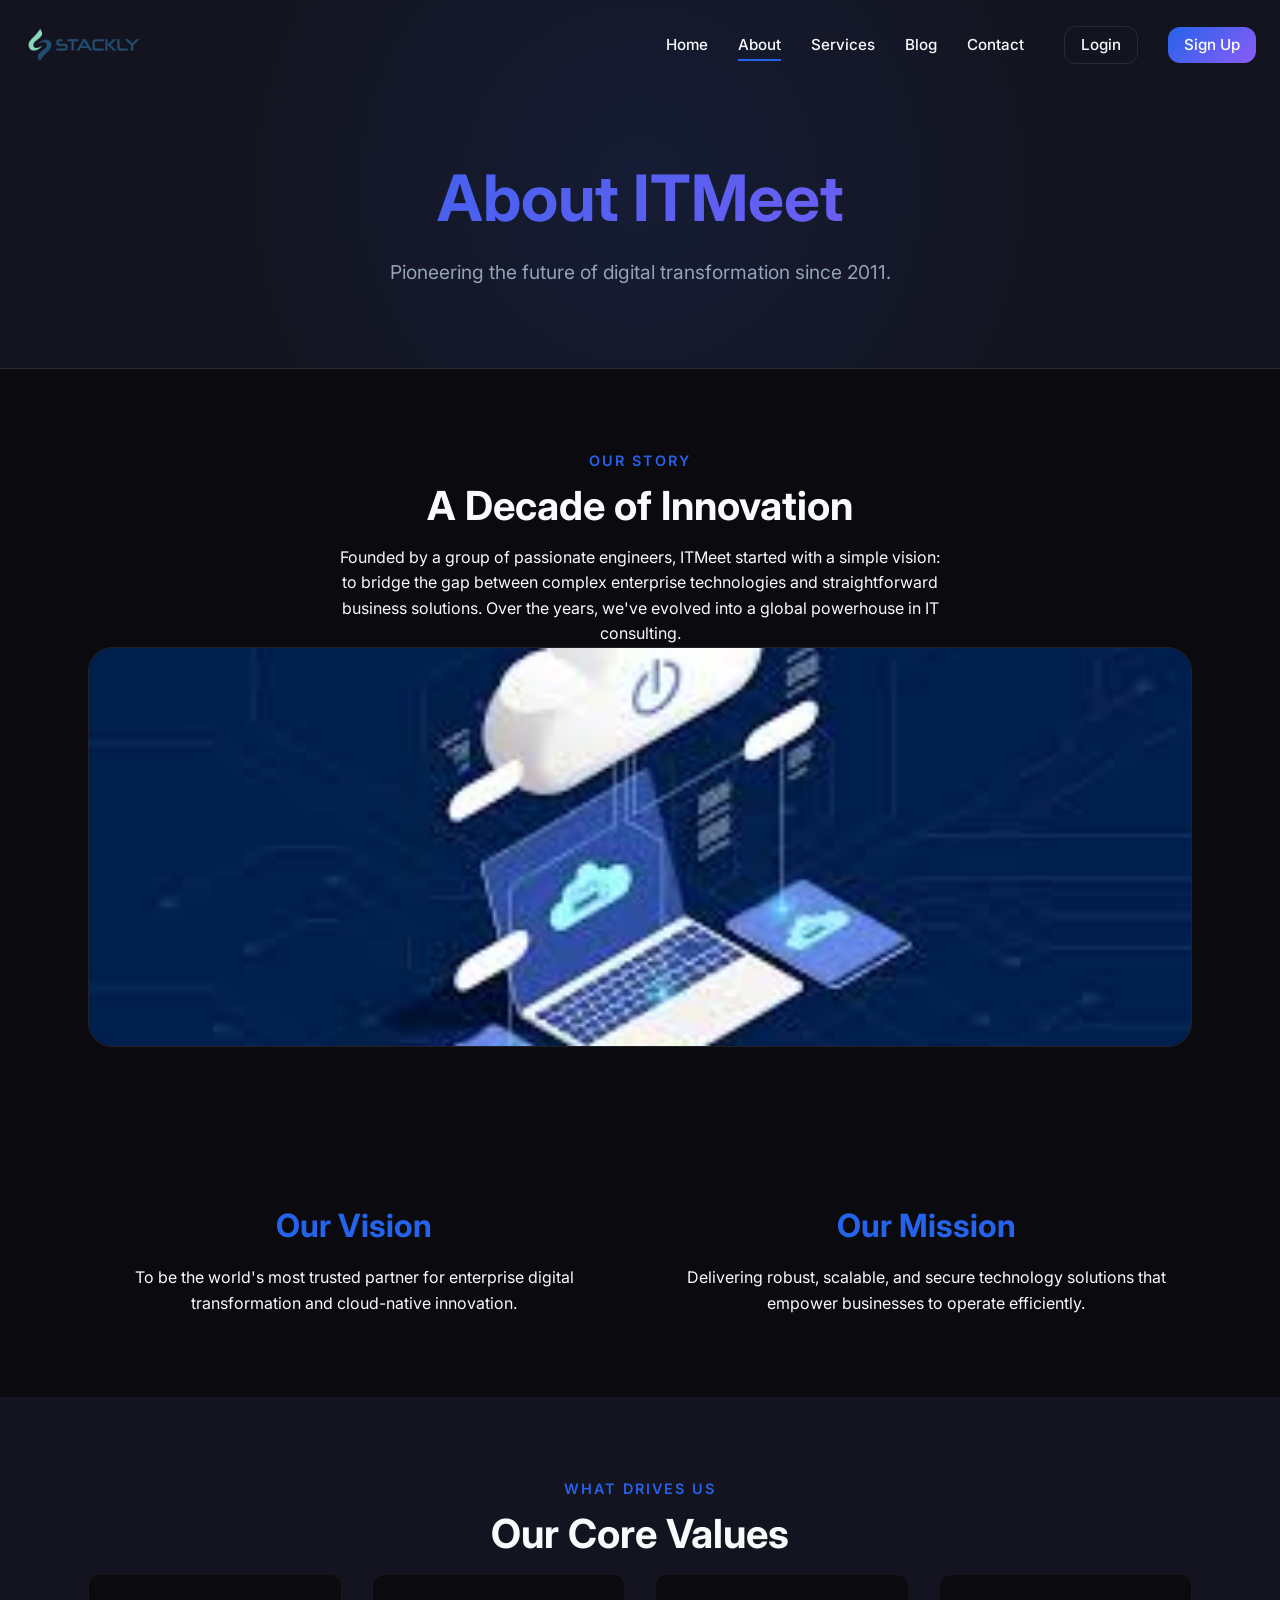
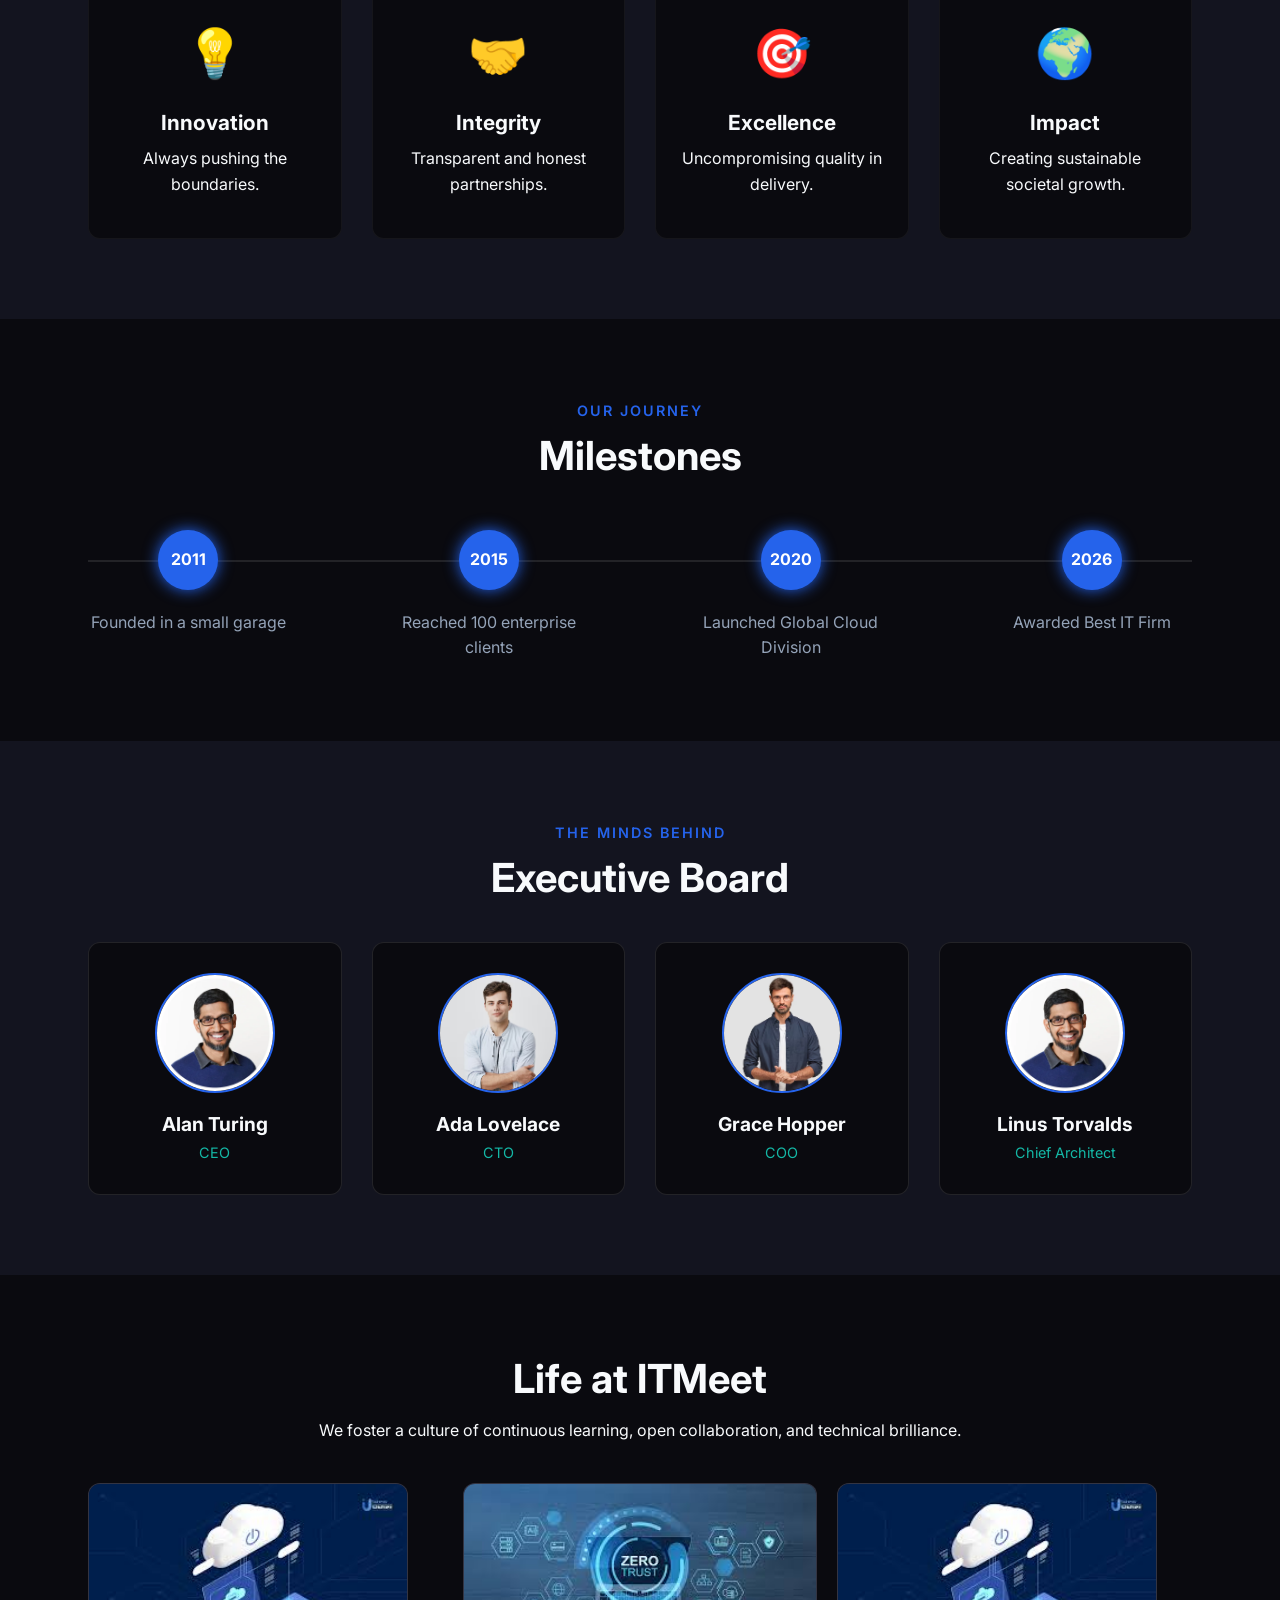
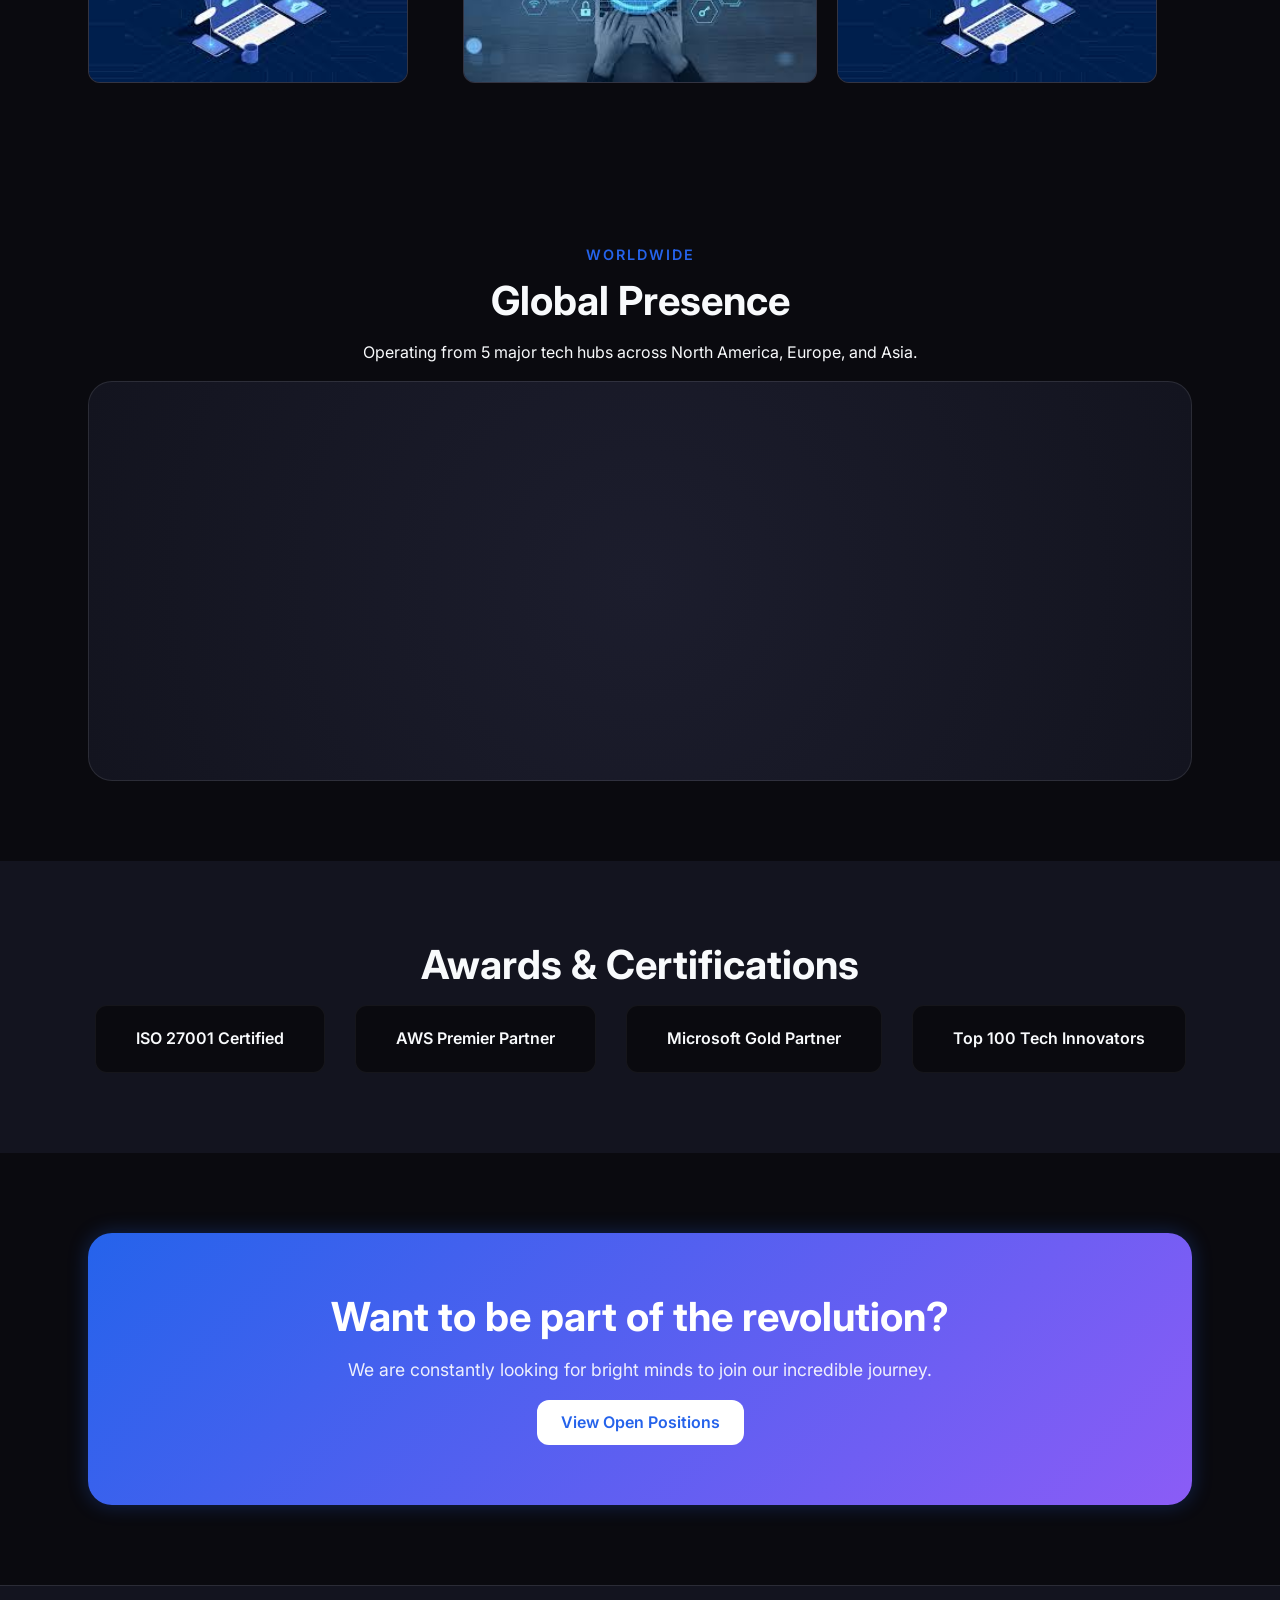
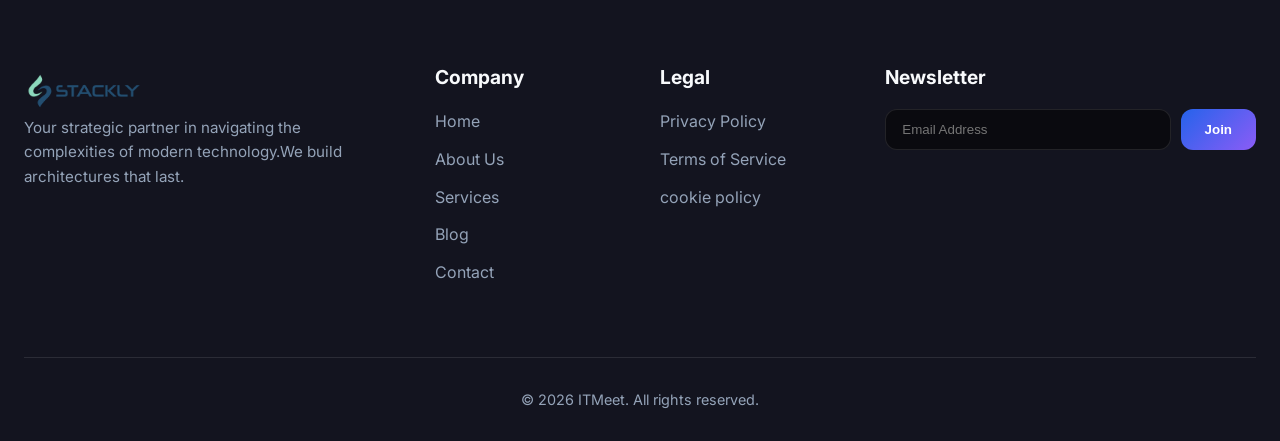
==== about.html @ 4d3dad5b "first commit" ====
<!DOCTYPE html>
<html lang="en">
<head>
  <meta charset="UTF-8">
  <meta name="viewport" content="width=device-width, initial-scale=1.0">
  <title>About Us - ITMeet</title>
  <link rel="stylesheet" href="css/global.css">
  <link rel="stylesheet" href="css/about.css">
</head>
<body>
  <div id="loader"><div class="spinner"></div></div>

  <!-- Navbar -->
  <nav class="navbar">
    <div class="container">
     <a href="index.html" class="logo">
        <img src="assets/stack logo.png" alt="logo">
      </a>
      <div class="nav-links">
        <a href="index.html">Home</a>
        <a href="about.html" class="active">About</a>
        <a href="services.html">Services</a>
        <a href="blog.html">Blog</a>
        <a href="contact.html">Contact</a>
        <a href="login.html" class="btn-outline" style="margin-left:10px; padding: 6px 16px;">Login</a>
        <a href="signup.html" class="btn-primary" style="padding: 6px 16px;">Sign Up</a>
      </div>
      <div class="hamburger"><span></span><span></span><span></span></div>
    </div>
  </nav>

  <!-- 1. Page Header -->
  <section class="page-header" id="header">
    <div class="container text-center reveal">
      <h1>About ITMeet</h1>
      <p>Pioneering the future of digital transformation since 2011.</p>
    </div>
  </section>

  <!-- 2. Our Story / Intro -->
  <section class="story" id="story">
    <div class="container">
      <div class="split-layout">
        <div class="story-content reveal">
          <span class="section-subtitle">Our Story</span>
          <h2 class="section-title">A Decade of Innovation</h2>
          <p>Founded by a group of passionate engineers, ITMeet started with a simple vision: to bridge the gap between complex enterprise technologies and straightforward business solutions. Over the years, we've evolved into a global powerhouse in IT consulting.</p>
        </div>
        <div class="story-graphic reveal zoom">
          <img src="assets/place holder1.jpeg" alt="Our Story" style="width: 100%; height: 400px; border-radius: var(--border-radius-lg); border: 1px solid var(--border-color); object-fit: cover;">
        </div>
      </div>
    </div>
  </section>

  <!-- 3. Vision & Mission -->
  <section class="vision-mission" id="vision">
    <div class="container">
      <div class="vm-grid">
        <div class="vm-card glass-card reveal zoom">
          <h3>Our Vision</h3>
          <p>To be the world's most trusted partner for enterprise digital transformation and cloud-native innovation.</p>
        </div>
        <div class="vm-card glass-card reveal zoom" style="transition-delay: 0.1s">
          <h3>Our Mission</h3>
          <p>Delivering robust, scalable, and secure technology solutions that empower businesses to operate efficiently.</p>
        </div>
      </div>
    </div>
  </section>

  <!-- 4. Core Values -->
  <section class="values" id="values">
    <div class="container text-center reveal">
      <span class="section-subtitle">What Drives Us</span>
      <h2 class="section-title">Our Core Values</h2>
      <div class="values-grid mt-4">
        <div class="value-item reveal zoom">
          <div class="icon">💡</div>
          <h4>Innovation</h4>
          <p>Always pushing the boundaries.</p>
        </div>
        <div class="value-item reveal zoom" style="transition-delay: 0.1s">
          <div class="icon">🤝</div>
          <h4>Integrity</h4>
          <p>Transparent and honest partnerships.</p>
        </div>
        <div class="value-item reveal zoom" style="transition-delay: 0.2s">
          <div class="icon">🎯</div>
          <h4>Excellence</h4>
          <p>Uncompromising quality in delivery.</p>
        </div>
        <div class="value-item reveal zoom" style="transition-delay: 0.3s">
          <div class="icon">🌍</div>
          <h4>Impact</h4>
          <p>Creating sustainable societal growth.</p>
        </div>
      </div>
    </div>
  </section>

  <!-- 5. Milestones/History -->
  <section class="history" id="history">
    <div class="container text-center reveal">
      <span class="section-subtitle">Our Journey</span>
      <h2 class="section-title">Milestones</h2>
      <div class="history-timeline">
        <div class="h-item">
          <div class="year">2011</div>
          <div class="h-content">Founded in a small garage</div>
        </div>
        <div class="h-item">
          <div class="year">2015</div>
          <div class="h-content">Reached 100 enterprise clients</div>
        </div>
        <div class="h-item">
          <div class="year">2020</div>
          <div class="h-content">Launched Global Cloud Division</div>
        </div>
        <div class="h-item">
          <div class="year">2026</div>
          <div class="h-content">Awarded Best IT Firm</div>
        </div>
      </div>
    </div>
  </section>

  <!-- 6. Our Team -->
  <section class="team-ext" id="team">
    <div class="container text-center reveal">
      <span class="section-subtitle">The Minds Behind</span>
      <h2 class="section-title">Executive Board</h2>
      <div class="team-ext-grid">
        <div class="t-card reveal zoom">
          <img src="assets/per1.webp" alt="Alan Turing" class="t-img" style="object-fit: cover;">
          <h4>Alan Turing</h4><p>CEO</p>
        </div>
        <div class="t-card reveal zoom" style="transition-delay: 0.1s">
          <img src="assets/person3.avif" alt="Ada Lovelace" class="t-img" style="object-fit: cover;">
          <h4>Ada Lovelace</h4><p>CTO</p>
        </div>
        <div class="t-card reveal zoom" style="transition-delay: 0.2s">
          <img src="assets/per3.avif" alt="Grace Hopper" class="t-img" style="object-fit: cover;">
          <h4>Grace Hopper</h4><p>COO</p>
        </div>
        <div class="t-card reveal zoom" style="transition-delay: 0.3s">
          <img src="assets/per1.webp" alt="Linus Torvalds" class="t-img" style="object-fit: cover;">
          <h4>Linus Torvalds</h4><p>Chief Architect</p>
        </div>
      </div>
    </div>
  </section>

  <!-- 7. Culture -->
  <section class="culture" id="culture">
    <div class="container">
      <div class="culture-box glass-card reveal">
        <div class="text-center mb-4">
          <h2 class="section-title">Life at ITMeet</h2>
          <p>We foster a culture of continuous learning, open collaboration, and technical brilliance.</p>
        </div>
        <div class="culture-gallery">
          <img src="assets/place holder1.jpeg" alt="Culture Image 1" class="cg-item" style="object-fit: cover;">
          <img src="assets/placeholder2.jpeg" alt="Culture Image 2" class="cg-item" style="object-fit: cover;">
          <img src="assets/place holder1.jpeg" alt="Culture Image 3" class="cg-item" style="object-fit: cover;">
        </div>
      </div>
    </div>
  </section>

  <!-- 8. Global Presence -->
  <section class="global" id="global">
    <div class="container text-center reveal">
      <span class="section-subtitle">Worldwide</span>
      <h2 class="section-title">Global Presence</h2>
      <p>Operating from 5 major tech hubs across North America, Europe, and Asia.</p>
      <div class="map-placeholder mt-4">
        <iframe src="https://www.openstreetmap.org/export/embed.html?bbox=-140.0%2C-30.0%2C150.0%2C70.0&amp;layer=mapnik" loading="lazy" referrerpolicy="no-referrer-when-downgrade"></iframe>
      </div>
    </div>
  </section>

  <!-- 9. Partners/Awards -->
  <section class="partners" id="partners">
    <div class="container text-center reveal">
      <h2 class="section-title">Awards & Certifications</h2>
      <div class="award-grid mt-4">
        <div class="award">ISO 27001 Certified</div>
        <div class="award">AWS Premier Partner</div>
        <div class="award">Microsoft Gold Partner</div>
        <div class="award">Top 100 Tech Innovators</div>
      </div>
    </div>
  </section>

  <!-- 10. Join Us (CTA) -->
  <section class="join-us" id="join">
    <div class="container reveal zoom">
      <div class="cta-banner">
        <h2>Want to be part of the revolution?</h2>
        <p>We are constantly looking for bright minds to join our incredible journey.</p>
        <a href="signup.html" class="btn-primary mt-4" style="display:inline-block">View Open Positions</a>
      </div>
    </div>
  </section>

  <!-- Footer -->
  <footer class="footer">
    <div class="container">
      <div class="footer-grid">
        <div class="footer-col">
        <a href="index.html" class="logo">
        <img src="assets/stack logo.png" alt="logo">
      </a>
          <p>Your strategic partner in navigating the complexities of modern technology.We build architectures that last.</p>
        </div>
        <div class="footer-col">
          <h3>Company</h3>
          <ul class="footer-links">
             <li><a href="index.html">Home</a></li>
            <li><a href="about.html">About Us</a></li>
            <li><a href="services.html">Services</a></li>
            <li><a href="blog.html">Blog</a></li>
             <li><a href="contact.html">Contact</a></li>
          </ul>
        </div>
        <div class="footer-col">
          <h3>Legal</h3>
          <ul class="footer-links">
            <li><a href="404.html">Privacy Policy</a></li>
            <li><a href="404.html">Terms of Service</a></li>
             <li><a href="404.html">cookie policy</a></li>
          </ul>
        </div>
        <div class="footer-col">
          <h3>Newsletter</h3>
          <form class="newsletter-form" onsubmit="event.preventDefault(); alert('Subscribed!');">
            <input type="email" placeholder="Email Address" required>
            <button class="btn-primary" type="submit">Join</button>
          </form>
        </div>
      </div>
      <div class="footer-bottom">&copy; 2026 ITMeet. All rights reserved.</div>
    </div>
  </footer>

  <script src="js/main.js"></script>
</body>
</html>
---- css/global.css ----
@import url('https://fonts.googleapis.com/css2?family=Inter:wght@300;400;500;600;700;800&display=swap');

:root {
  /* Premium Dark Theme Core */
  --bg-primary: #0a0a0f;
  --bg-secondary: #13141f;
  --bg-tertiary: #1c1d2d;
  
  /* Accents */
  --accent-blue: #2563eb;
  --accent-blue-hover: #1d4ed8;
  --accent-teal: #14b8a6;
  --accent-purple: #8b5cf6;
  --gradient-primary: linear-gradient(135deg, var(--accent-blue), var(--accent-purple));
  --gradient-glow: linear-gradient(135deg, rgba(37,99,235,0.2), rgba(139,92,246,0.2));

  /* Text Colors */
  --text-primary: #f8fafc;
  --text-muted: #94a3b8;
  --text-dark: #0f172a;

  /* UI Elements */
  --border-color: rgba(255, 255, 255, 0.1);
  --glass-bg: rgba(19, 20, 31, 0.7);
  --glass-border: rgba(255, 255, 255, 0.05);

  /* Spacing & Utilities */
  --section-padding: 100px 0;
  --border-radius: 12px;
  --border-radius-lg: 24px;
  --transition-fast: 0.3s ease;
  --transition-slow: 0.6s cubic-bezier(0.16, 1, 0.3, 1);
  --shadow-glow: 0 0 20px rgba(37, 99, 235, 0.3);
  --shadow-card: 0 10px 30px rgba(0, 0, 0, 0.5);
}

/* Base Reset */
* {
  margin: 0;
  padding: 0;
  box-sizing: border-box;
}

html {
  scroll-behavior: smooth;
  font-size: 16px;
}

body {
  font-family: 'Inter', sans-serif;
  background-color: var(--bg-primary);
  color: var(--text-primary);
  line-height: 1.6;
  overflow-x: hidden;
}

ul { list-style: none; }
a { text-decoration: none; color: inherit; }
img { max-width: 100%; height: auto; display: block; }

/* Container */
.container {
  width: 100%;
  max-width: 1280px;
  margin: 0 auto;
  padding: 0 24px;
}

/* Loading Screen */
#loader {
  position: fixed;
  top: 0; left: 0; width: 100%; height: 100%;
  background: var(--bg-primary);
  z-index: 9999;
  display: flex;
  justify-content: center;
  align-items: center;
  transition: opacity var(--transition-slow), visibility var(--transition-slow);
}

.spinner {
  width: 50px;
  height: 50px;
  border: 4px solid var(--border-color);
  border-top-color: var(--accent-blue);
  border-radius: 50%;
  animation: spin 1s linear infinite;
}

@keyframes spin {
  to { transform: rotate(360deg); }
}

/* Navbar */
.navbar {
  position: fixed;
  top: 0; left: 0; width: 100%;
  padding: 20px 0;
  z-index: 1000;
  transition: all var(--transition-fast);
}

.navbar.scrolled {
  background: var(--glass-bg);
  backdrop-filter: blur(16px);
  -webkit-backdrop-filter: blur(16px);
  padding: 15px 0;
  border-bottom: 1px solid var(--glass-border);
}

.navbar .container {
  display: flex;
  justify-content: space-between;
  align-items: center;
}

.logo {
  font-size: 1.5rem;
  font-weight: 800;
  background: var(--gradient-primary);
  -webkit-background-clip: text;
  -webkit-text-fill-color: transparent;
}

.nav-links {
  display: flex;
  gap: 30px;
  align-items: center;
}

.nav-links a {
  font-weight: 500;
  font-size: 0.95rem;
  transition: color var(--transition-fast);
  position: relative;
}

.nav-links a:hover {
  color: var(--accent-blue);
}

.nav-links a::after {
  content: '';
  position: absolute;
  bottom: -4px; left: 0;
  width: 0; height: 2px;
  background: var(--accent-blue);
  transition: width var(--transition-fast);
}

.nav-links a:hover::after, .nav-links a.active::after {
  width: 100%;
}

.btn-primary {
  background: var(--gradient-primary);
  color: #fff;
  padding: 10px 24px;
  border-radius: var(--border-radius);
  font-weight: 600;
  transition: transform var(--transition-fast), box-shadow var(--transition-fast);
  border: none;
  cursor: pointer;
}

.btn-primary:hover {
  transform: translateY(-2px);
  box-shadow: var(--shadow-glow);
}

.btn-outline {
  background: transparent;
  color: var(--text-primary);
  border: 1px solid var(--border-color);
  padding: 10px 24px;
  border-radius: var(--border-radius);
  font-weight: 600;
  transition: all var(--transition-fast);
  cursor: pointer;
}

.btn-outline:hover {
  border-color: var(--accent-blue);
  color: var(--accent-blue);
}

/* Hamburger Menu */
.hamburger {
  display: none;
  cursor: pointer;
  flex-direction: column;
  gap: 6px;
}

.hamburger span {
  width: 28px; height: 3px;
  background: var(--text-primary);
  border-radius: 2px;
  transition: var(--transition-fast);
}

/* Footer Focus */
.footer {
  background: var(--bg-secondary);
  padding: 80px 0 30px;
  border-top: 1px solid var(--border-color);
}

.footer-grid {
  display: grid;
  grid-template-columns: 2fr 1fr 1fr 2fr;
  gap: 40px;
  margin-bottom: 60px;
}

.footer-col h3 {
  font-size: 1.2rem;
  margin-bottom: 20px;
  color: var(--text-primary);
}

.footer-col p {
  color: var(--text-muted);
  font-size: 0.95rem;
  margin-bottom: 20px;
}

.footer-links li {
  margin-bottom: 12px;
}

.footer-links a {
  color: var(--text-muted);
  transition: color var(--transition-fast);
}

.footer-links a:hover {
  color: var(--accent-blue);
}

.newsletter-form {
  display: flex;
  gap: 10px;
}

.newsletter-form input {
  padding: 12px 16px;
  border-radius: var(--border-radius);
  border: 1px solid var(--border-color);
  background: var(--bg-primary);
  color: var(--text-primary);
  flex: 1;
}

.newsletter-form input:focus {
  outline: none;
  border-color: var(--accent-blue);
}

.footer-bottom {
  text-align: center;
  padding-top: 30px;
  border-top: 1px solid var(--border-color);
  color: var(--text-muted);
  font-size: 0.9rem;
}

/* Typography Headings */
h1, h2, h3, h4, h5, h6 {
  line-height: 1.2;
}

.section-title {
  font-size: 2.5rem;
  font-weight: 700;
  margin-bottom: 15px;
}

.section-subtitle {
  color: var(--accent-blue);
  text-transform: uppercase;
  letter-spacing: 2px;
  font-size: 0.9rem;
  font-weight: 600;
  display: block;
  margin-bottom: 10px;
}

/* Animations */
.reveal {
  opacity: 0;
  transform: translateY(40px);
  transition: opacity var(--transition-slow), transform var(--transition-slow);
}

.reveal.active {
  opacity: 1;
  transform: translateY(0);
}

.reveal.zoom {
  transform: scale(0.9);
}

.reveal.zoom.active {
  transform: scale(1);
}

/* Utility */
.text-center { text-align: center; }
.mb-2 { margin-bottom: 0.5rem; }
.mb-4 { margin-bottom: 1rem; }
.mt-4 { margin-top: 1rem; }

/* Responsive */
@media (max-width: 992px) {
  .footer-grid {
    grid-template-columns: 1fr 1fr;
  }
}

@media (max-width: 768px) {
  .hamburger {
    display: flex;
    z-index: 1001;
  }

  .nav-links {
    position: fixed;
    top: 0; right: -100%;
    width: 60%; height: 100vh;
    background: var(--bg-secondary);
    flex-direction: column;
    justify-content: center;
    padding: 40px;
    transition: right var(--transition-fast);
    border-left: 1px solid var(--border-color);
  }

  .nav-links.active {
    right: 0;
  }

  .hamburger.active span:nth-child(1) {
    transform: translateY(9px) rotate(45deg);
  }
  .hamburger.active span:nth-child(2) {
    opacity: 0;
  }
  .hamburger.active span:nth-child(3) {
    transform: translateY(-9px) rotate(-45deg);
  }

  .footer-grid {
    grid-template-columns: 1fr;
  }
  
  .section-title {
    font-size: 2rem;
  }
}
/* ===== LOGO ===== */
.logo {
    display: flex;
    align-items: center;
    text-decoration: none;
}

/* Logo Image */
.logo img {
    width: 120px;      /* desktop size */
    height: auto;
    object-fit: contain;
    transition: 0.3s ease;
}

/* Hover effect (optional premium touch) */
.logo img:hover {
    transform: scale(1.05);
}

/* ===== MOBILE RESPONSIVE ===== */
@media (max-width: 768px) {

    .logo img {
        width: 90px;   /* smaller for mobile */
    }

}

/* ===== SMALL DEVICES ===== */
@media (max-width: 480px) {

    .logo img {
        width: 75px;   /* extra small screens */
    }

}
---- css/about.css ----
/* About Page Specific Styles */

/* Page Header */
.page-header {
  padding: 160px 0 80px;
  background: var(--bg-secondary);
  border-bottom: 1px solid var(--border-color);
  position: relative;
  overflow: hidden;
}
.page-header::before {
  content: '';
  position: absolute;
  top: -50%; left: 50%;
  transform: translateX(-50%);
  width: 100%; height: 200%;
  background: radial-gradient(circle, rgba(37,99,235,0.1) 0%, transparent 60%);
  z-index: 1;
}
.page-header .container {
  position: relative;
  z-index: 2;
}
.page-header h1 {
  font-size: 4rem;
  background: var(--gradient-primary);
  -webkit-background-clip: text;
  -webkit-text-fill-color: transparent;
  margin-bottom: 20px;
}
.page-header p {
  font-size: 1.2rem;
  color: var(--text-muted);
}

/* Story */
.story-graphic .image-box {
  width: 100%; height: 400px;
  background: var(--bg-tertiary);
  border-radius: var(--border-radius-lg);
  border: 1px solid var(--border-color);
  background-image: linear-gradient(45deg, var(--bg-secondary) 25%, transparent 25%, transparent 75%, var(--bg-secondary) 75%, var(--bg-secondary)), linear-gradient(45deg, var(--bg-secondary) 25%, transparent 25%, transparent 75%, var(--bg-secondary) 75%, var(--bg-secondary));
  background-size: 20px 20px;
  background-position: 0 0, 10px 10px;
}

/* Vision & Mission */
.vm-grid {
  display: grid;
  grid-template-columns: 1fr 1fr;
  gap: 40px;
}
.vm-card {
  text-align: center;
  transition: transform var(--transition-fast), box-shadow var(--transition-fast);
}
.vm-card:hover {
  transform: scale(1.03);
  box-shadow: var(--shadow-glow);
}
.vm-card h3 {
  font-size: 2rem;
  margin-bottom: 20px;
  color: var(--accent-blue);
}

/* Values */
.values {
  background: var(--bg-secondary);
}
.values-grid {
  display: grid;
  grid-template-columns: repeat(4, 1fr);
  gap: 30px;
}
.value-item {
  background: var(--bg-primary);
  padding: 40px 20px;
  border-radius: var(--border-radius);
  border: 1px solid var(--glass-border);
}
.value-item .icon {
  font-size: 3rem;
  margin-bottom: 20px;
}
.value-item h4 {
  font-size: 1.3rem;
  margin-bottom: 10px;
}

/* History Timeline */
.history-timeline {
  display: flex;
  justify-content: space-between;
  margin-top: 50px;
  position: relative;
}
.history-timeline::before {
  content: '';
  position: absolute;
  top: 30px; left: 0; right: 0;
  height: 2px;
  background: var(--border-color);
  z-index: 1;
}
.h-item {
  position: relative;
  z-index: 2;
  width: 200px;
}
.h-item .year {
  width: 60px; height: 60px;
  background: var(--accent-blue);
  color: #fff;
  border-radius: 50%;
  display: flex;
  align-items: center;
  justify-content: center;
  font-weight: 700;
  margin: 0 auto 20px;
  box-shadow: 0 0 15px var(--accent-blue);
}
.h-content {
  color: var(--text-muted);
}

/* Team Extended */
.team-ext {
  background: var(--bg-secondary);
}
.team-ext-grid {
  display: grid;
  grid-template-columns: repeat(4, 1fr);
  gap: 30px;
  margin-top: 40px;
}
.t-card {
  background: var(--bg-primary);
  border: 1px solid var(--border-color);
  border-radius: var(--border-radius);
  padding: 30px;
}
.t-img {
  width: 120px; height: 120px;
  border-radius: 50%;
  background: var(--bg-tertiary);
  margin: 0 auto 20px;
  border: 2px solid var(--accent-blue);
}
.t-card h4 {
  font-size: 1.2rem;
  margin-bottom: 5px;
}
.t-card p {
  color: var(--accent-teal);
  font-size: 0.9rem;
}

/* Culture Gallery */
.culture-gallery {
  display: grid;
  grid-template-columns: repeat(3, 1fr);
  gap: 20px;
  margin-top: 40px;
}
.cg-item {
  height: 200px;
  background: var(--bg-tertiary);
  border-radius: var(--border-radius);
  border: 1px solid var(--border-color);
}

/* Global Presence Map */
.map-placeholder {
  width: 100%; height: 400px;
  background: radial-gradient(circle at center, var(--bg-tertiary) 0%, var(--bg-secondary) 100%);
  border: 1px solid var(--border-color);
  border-radius: var(--border-radius-lg);
  overflow: hidden;
}
.map-placeholder iframe {
  width: 100%;
  height: 100%;
  border: 0;
}

/* Partners Awards */
.partners {
  background: var(--bg-secondary);
}
.award-grid {
  display: flex;
  justify-content: center;
  flex-wrap: wrap;
  gap: 30px;
}
.award {
  padding: 20px 40px;
  background: var(--bg-primary);
  border: 1px solid var(--glass-border);
  border-radius: var(--border-radius);
  font-weight: 600;
  color: var(--text-primary);
}

/* Join Us CTA */
.cta-banner {
  background: var(--gradient-primary);
  padding: 60px;
  border-radius: var(--border-radius-lg);
  text-align: center;
  color: #fff;
  box-shadow: var(--shadow-glow);
}
.cta-banner h2 {
  font-size: 2.5rem;
  margin-bottom: 15px;
}
.cta-banner p {
  font-size: 1.1rem;
  opacity: 0.9;
}
.cta-banner .btn-primary {
  background: #fff;
  color: var(--accent-blue);
  box-shadow: none;
}
.cta-banner .btn-primary:hover {
  background: var(--bg-primary);
  color: #fff;
}

/* Responsive */
@media (max-width: 992px) {
  .vm-grid, .values-grid, .team-ext-grid {
    grid-template-columns: repeat(2, 1fr);
  }
  .history-timeline {
    flex-wrap: wrap;
    gap: 40px;
    justify-content: center;
  }
  .history-timeline::before { display: none; }
}

@media (max-width: 768px) {
  .page-header h1 { font-size: 2.5rem; }
  .history-timeline { flex-direction: column; align-items: center; }
  .values-grid, .team-ext-grid, .culture-gallery { grid-template-columns: 1fr; }
  .vm-grid { grid-template-columns: 1fr; }
}
/* ===== STORY SECTION TEXT CENTER ===== */
.story-content {
    text-align: center;          /* centers text */
    display: flex;
    flex-direction: column;
    align-items: center;         /* horizontal center */
    justify-content: center;
}

/* Optional: control width for better readability */
.story-content p {
    max-width: 600px;
    line-height: 1.6;
}
section {
    padding: 80px 5%;   /* top-bottom + left-right */
}
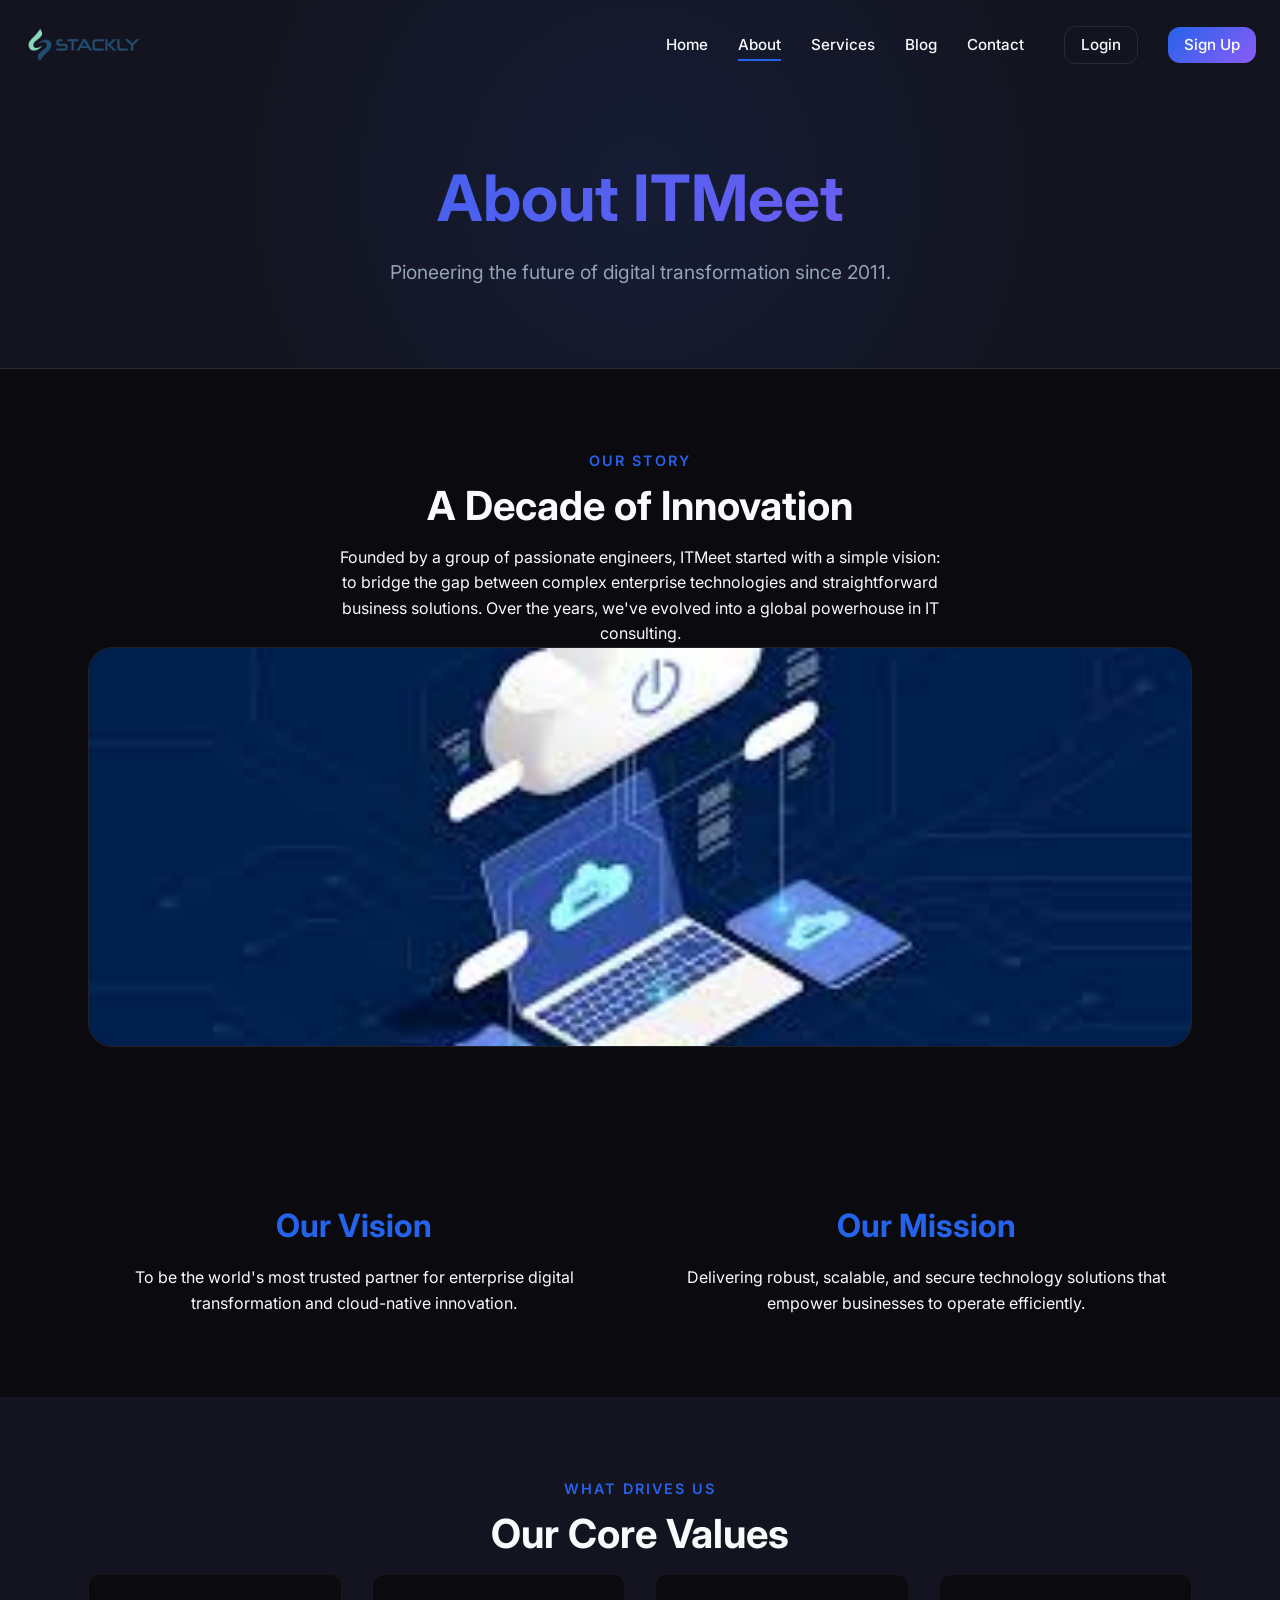
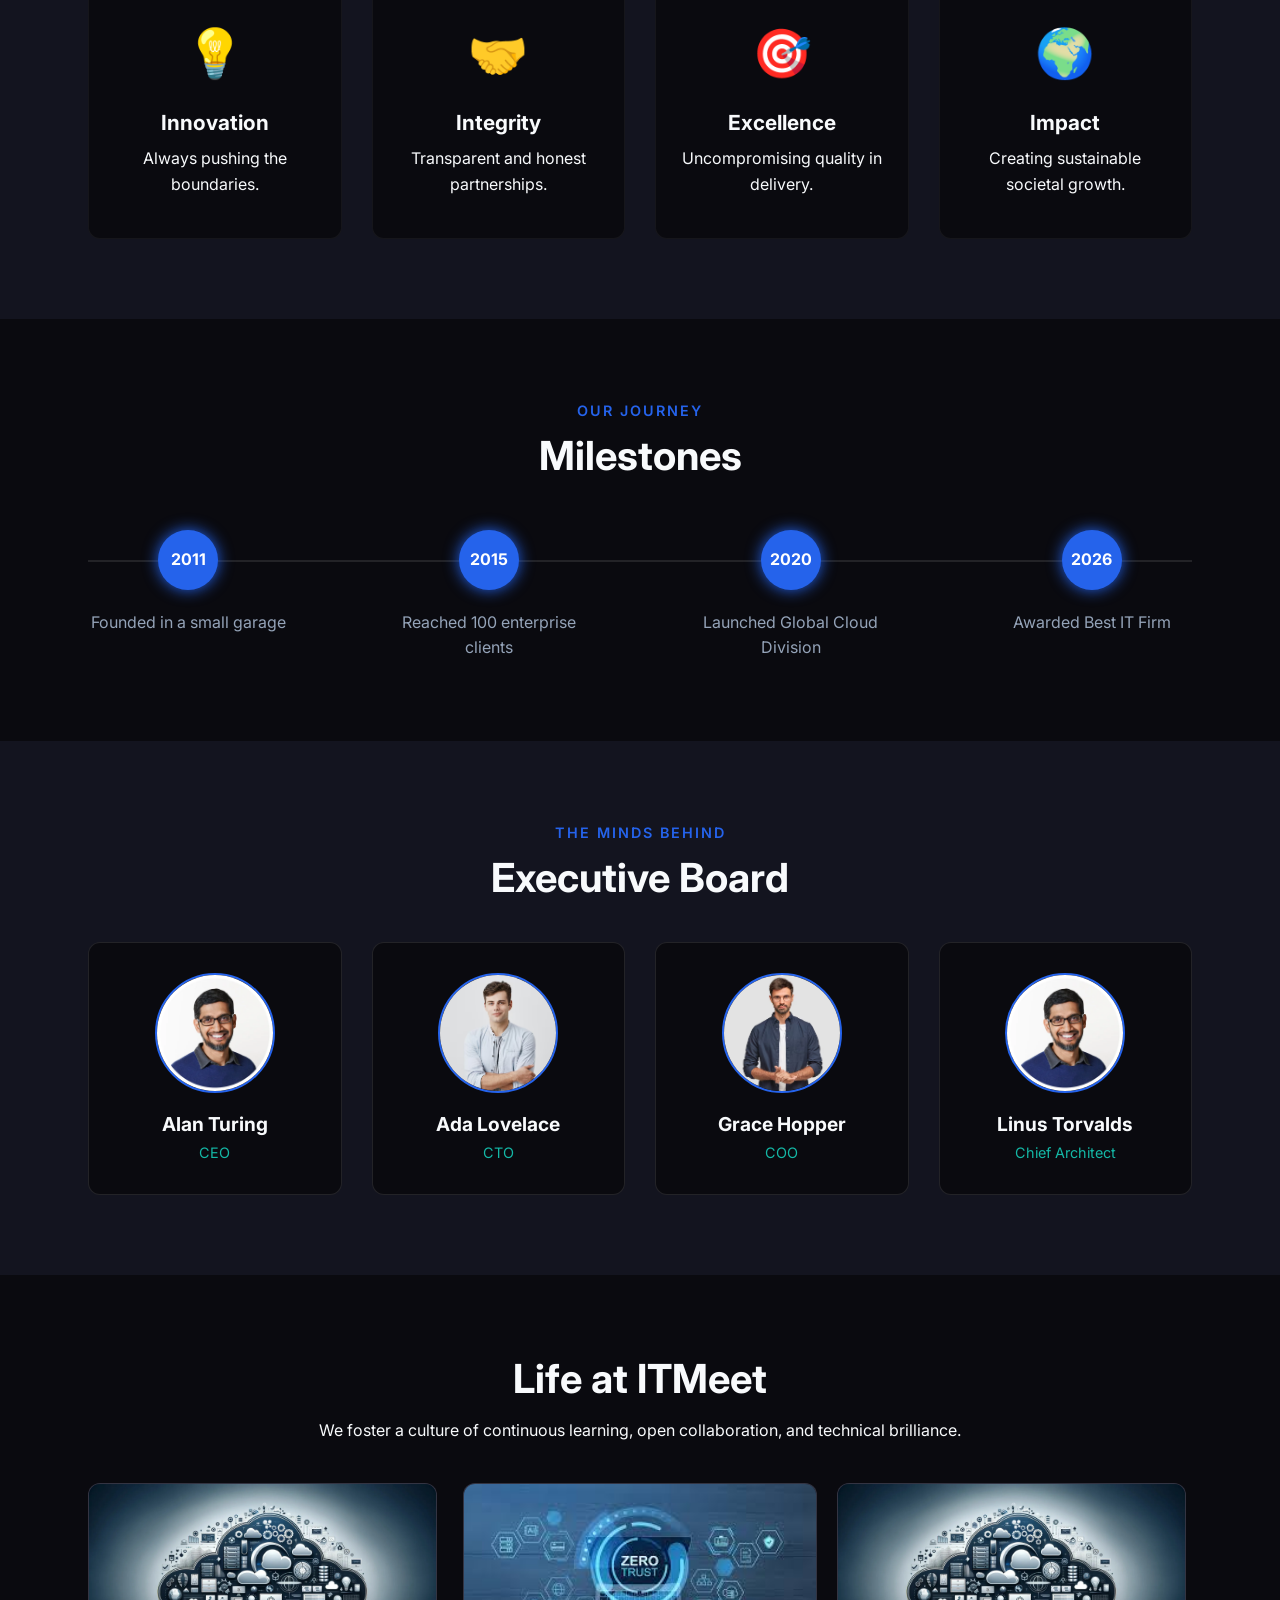
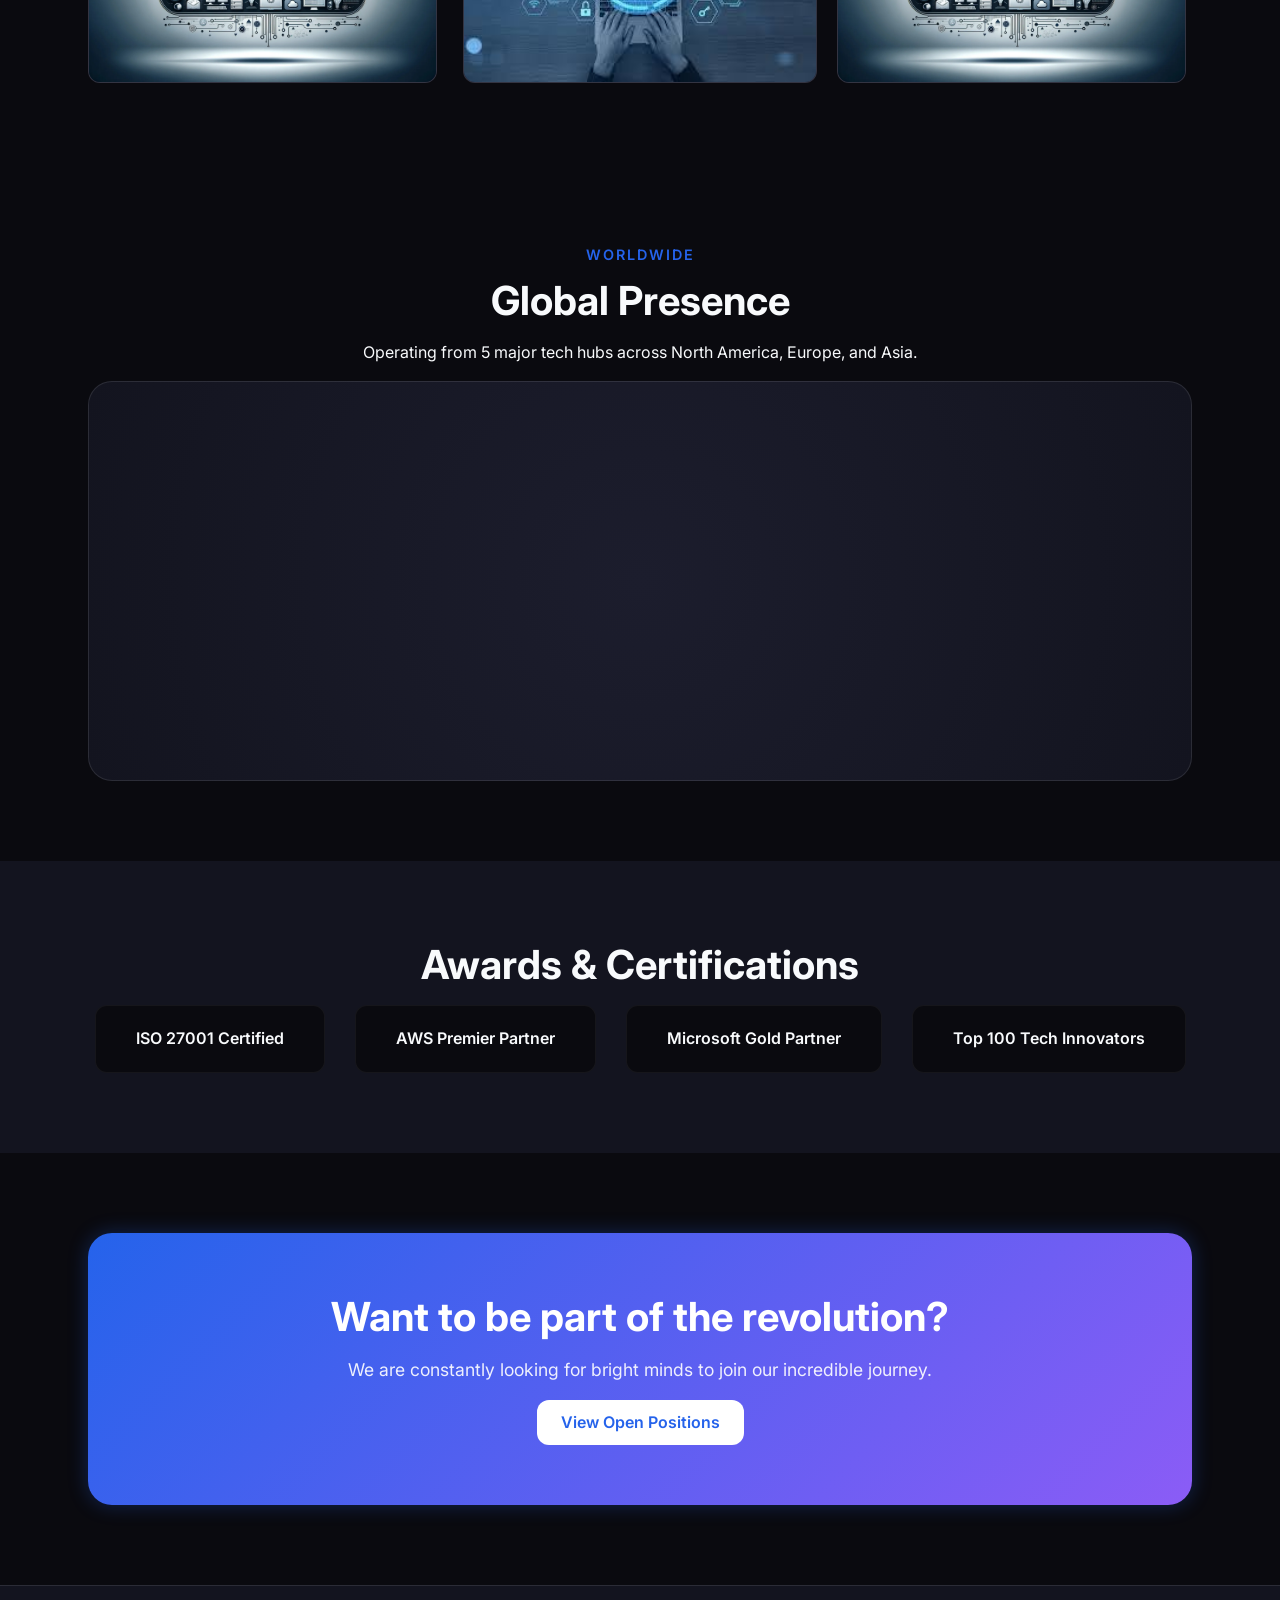
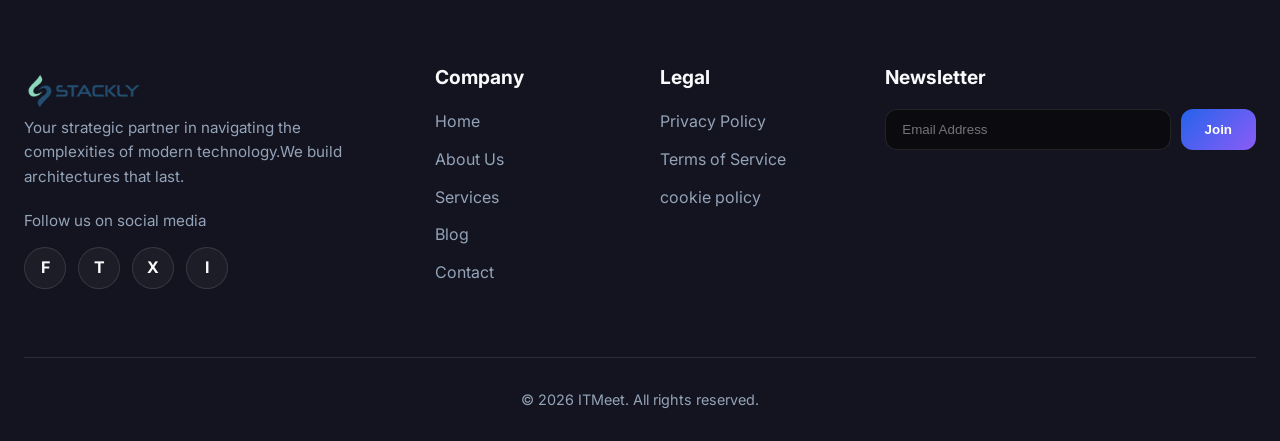
==== commit 6aa93e0f: "cc" ====
--- a/about.html
+++ b/about.html
@@ -160,9 +160,9 @@
           <p>We foster a culture of continuous learning, open collaboration, and technical brilliance.</p>
         </div>
         <div class="culture-gallery">
-          <img src="assets/place holder1.jpeg" alt="Culture Image 1" class="cg-item" style="object-fit: cover;">
+          <img src="assets/new.webp" alt="Culture Image 1" class="cg-item" style="object-fit: cover;">
           <img src="assets/placeholder2.jpeg" alt="Culture Image 2" class="cg-item" style="object-fit: cover;">
-          <img src="assets/place holder1.jpeg" alt="Culture Image 3" class="cg-item" style="object-fit: cover;">
+          <img src="assets/new.webp" alt="Culture Image 3" class="cg-item" style="object-fit: cover;">
         </div>
       </div>
     </div>
@@ -213,15 +213,24 @@
         <img src="assets/stack logo.png" alt="logo">
       </a>
           <p>Your strategic partner in navigating the complexities of modern technology.We build architectures that last.</p>
+          <div class="footer-social">
+            <p>Follow us on social media</p>
+            <div class="social-links">
+              <a href="404.html" class="social-link" aria-label="Facebook">F</a>
+              <a href="404.html" class="social-link" aria-label="Twitter">T</a>
+              <a href="404.html" class="social-link" aria-label="Instagram">X</a>
+              <a href="404.html" class="social-link" aria-label="LinkedIn">I</a>
+            </div>
+          </div>
         </div>
         <div class="footer-col">
           <h3>Company</h3>
           <ul class="footer-links">
-             <li><a href="index.html">Home</a></li>
-            <li><a href="about.html">About Us</a></li>
-            <li><a href="services.html">Services</a></li>
-            <li><a href="blog.html">Blog</a></li>
-             <li><a href="contact.html">Contact</a></li>
+            <li><a href="404.html">Home</a></li>
+            <li><a href="404.html">About Us</a></li>
+            <li><a href="404.html">Services</a></li>
+            <li><a href="404.html">Blog</a></li>
+             <li><a href="404.html">Contact</a></li>
           </ul>
         </div>
         <div class="footer-col">
--- a/css/global.css
+++ b/css/global.css
@@ -225,6 +225,43 @@
   margin-bottom: 20px;
 }
 
+.footer-social {
+  margin-top: 16px;
+}
+
+.footer-social p {
+  color: var(--text-muted);
+  font-size: 0.95rem;
+  margin-bottom: 14px;
+}
+
+.social-links {
+  display: flex;
+  flex-wrap: wrap;
+  gap: 12px;
+}
+
+.social-link {
+  display: inline-flex;
+  align-items: center;
+  justify-content: center;
+  width: 42px;
+  height: 42px;
+  border-radius: 50%;
+  border: 1px solid rgba(255, 255, 255, 0.12);
+  background: rgba(255, 255, 255, 0.04);
+  color: var(--text-primary);
+  font-weight: 700;
+  transition: all var(--transition-fast);
+}
+
+.social-link:hover {
+  background: var(--accent-blue);
+  border-color: var(--accent-blue);
+  color: #fff;
+  transform: translateY(-2px);
+}
+
 .footer-links li {
   margin-bottom: 12px;
 }
